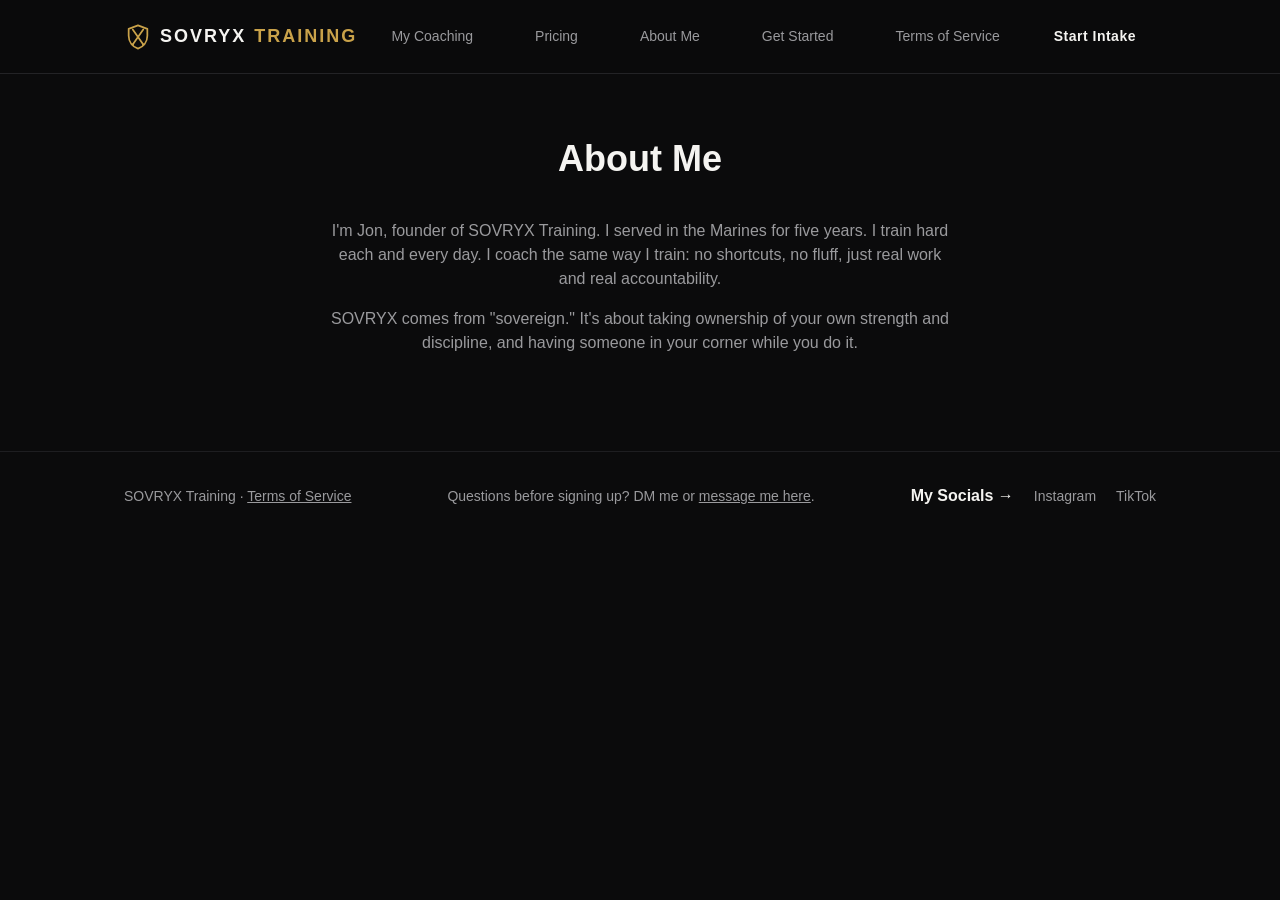
==== about.html @ 3c1b778c "Rename nav label from The Offer to My Coaching" ====
<!DOCTYPE html>
<html lang="en">
<head>
<meta charset="UTF-8">
<meta name="viewport" content="width=device-width, initial-scale=1.0">
<title>About Me | SOVRYX Training</title>
<meta name="description" content="Meet Jon, founder of SOVRYX Training.">
<link rel="stylesheet" href="styles.css">
</head>
<body>

<header class="site-header">
  <div class="wrap header-inner">
    <a href="index.html" class="logo">
      <svg class="logo-icon" width="28" height="28" viewBox="0 0 24 24" fill="none" xmlns="http://www.w3.org/2000/svg" aria-hidden="true">
        <path d="M12 2L4 5V11C4 16.5 7.5 20.5 12 22C16.5 20.5 20 16.5 20 11V5L12 2Z" stroke="#c9a24a" stroke-width="1.5" stroke-linejoin="round"/>
        <path d="M7.5 5.5L16.5 18.5" stroke="#c9a24a" stroke-width="1.5" stroke-linecap="round"/>
        <path d="M16.5 5.5L7.5 18.5" stroke="#c9a24a" stroke-width="1.5" stroke-linecap="round"/>
        <circle cx="16.5" cy="18.5" r="1" fill="#c9a24a"/>
        <circle cx="7.5" cy="18.5" r="1" fill="#c9a24a"/>
      </svg>
      SOVRYX <span>TRAINING</span>
    </a>
    <nav class="nav">
      <a href="index.html#offer">My Coaching</a>
      <a href="index.html#pricing">Pricing</a>
      <a href="about.html">About Me</a>
      <a href="intake.html">Get Started</a>
      <a href="terms.html">Terms of Service</a>
    </nav>
    <a href="intake.html" class="btn btn-nav">Start Intake</a>
  </div>
</header>

<section class="section terms-page">
  <div class="wrap about-inner">
    <div>
      <h1>About Me</h1>
      <p>I'm Jon, founder of SOVRYX Training. I served in the Marines for five years. I train hard each and every day. I coach the same way I train: no shortcuts, no fluff, just real work and real accountability.</p>
      <p>SOVRYX comes from "sovereign." It's about taking ownership of your own strength and discipline, and having someone in your corner while you do it.</p>
    </div>
  </div>
</section>

<footer class="site-footer">
  <div class="wrap footer-inner">
    <p>SOVRYX Training &middot; <a href="terms.html" class="footer-link">Terms of Service</a></p>
    <p class="footer-contact">Questions before signing up? DM me or <a href="https://mail.google.com/mail/?view=cm&fs=1&to=jonabbott63@gmail.com&su=Question%20about%20SOVRYX%20Training" target="_blank" rel="noopener" class="footer-link">message me here</a>.</p>
    <div class="social">
      <span class="social-label">My Socials &rarr;</span>
      <a href="https://instagram.com/_jonabbott" target="_blank" rel="noopener">Instagram</a>
      <a href="https://tiktok.com/@jonabbott_" target="_blank" rel="noopener">TikTok</a>
    </div>
  </div>
</footer>

</body>
</html>
---- styles.css ----
:root {
  --black: #0b0b0c;
  --near-black: #151517;
  --gold: #c9a24a;
  --white: #f5f4f1;
  --gray: #9a9a9d;
  --max-width: 1080px;
}

* { box-sizing: border-box; }

body {
  margin: 0;
  font-family: -apple-system, BlinkMacSystemFont, "Segoe UI", Helvetica, Arial, sans-serif;
  background: var(--black);
  color: var(--white);
  line-height: 1.5;
}

.wrap {
  max-width: var(--max-width);
  margin: 0 auto;
  padding: 0 24px;
}

h1, h2, h3, h4 {
  font-weight: 700;
  line-height: 1.15;
  margin: 0 0 16px;
}

h2 {
  font-size: clamp(28px, 4vw, 40px);
  text-align: center;
  margin-bottom: 40px;
  letter-spacing: 0.5px;
}

p { color: var(--gray); margin: 0 0 16px; }

a { color: inherit; text-decoration: none; }

/* Header */
.site-header {
  position: sticky;
  top: 0;
  background: rgba(11,11,12,0.9);
  backdrop-filter: blur(6px);
  border-bottom: 1px solid #232326;
  z-index: 10;
}

.header-inner {
  display: flex;
  align-items: center;
  justify-content: space-between;
  padding-top: 16px;
  padding-bottom: 16px;
}

.logo {
  display: flex;
  align-items: center;
  gap: 8px;
  font-weight: 800;
  letter-spacing: 2px;
  font-size: 18px;
}

.logo span { color: var(--gold); }

.nav {
  display: none;
  gap: 32px;
}

.nav a {
  color: var(--gray);
  font-size: 14px;
  padding: 8px 14px;
  border-radius: 8px;
  border: 1px solid transparent;
  transition: all 0.15s ease;
}

.nav a:hover {
  color: var(--white);
  border-color: var(--gold);
  background-color: rgba(201, 162, 74, 0.1);
}

@media (min-width: 768px) {
  .nav { display: flex; }
}

.btn {
  display: inline-block;
  padding: 14px 28px;
  border-radius: 4px;
  font-weight: 700;
  font-size: 15px;
  letter-spacing: 0.5px;
  cursor: pointer;
  border: none;
}

.btn-primary {
  background: var(--gold);
  color: var(--black);
}

.btn-primary:hover { background: #ddb85e; }

.btn-nav {
  display: none;
  padding: 10px 20px;
  font-size: 14px;
}

@media (min-width: 768px) {
  .btn-nav { display: inline-block; }
}

/* Hero */
.hero {
  padding: 100px 0 80px;
  text-align: center;
  border-bottom: 1px solid #1e1e21;
}

.eyebrow {
  color: var(--gold);
  text-transform: uppercase;
  font-size: 20px;
  letter-spacing: 2px;
  font-weight: 700;
  font-style: italic;
  margin-bottom: 16px;
}

.hero h1 {
  font-size: clamp(32px, 5vw, 52px);
  max-width: 800px;
  margin-left: auto;
  margin-right: auto;
  margin-bottom: 20px;
}

.hero-sub {
  max-width: 560px;
  margin: 0 auto 32px;
  font-size: 17px;
}

/* Sections */
.section {
  padding: 80px 0;
}

.section-alt {
  background: var(--near-black);
}

/* Who cards */
.cards {
  display: grid;
  gap: 20px;
  grid-template-columns: 1fr;
}

@media (min-width: 640px) {
  .cards { grid-template-columns: repeat(2, 1fr); }
}

@media (min-width: 1000px) {
  .cards { grid-template-columns: repeat(4, 1fr); }
}

.card {
  background: var(--near-black);
  border: 1px solid #232326;
  border-radius: 8px;
  padding: 28px;
}

.card h3 { color: var(--gold); font-size: 18px; }
.card p { margin: 0; font-size: 15px; }

/* Offer */
.offer-list {
  list-style: none;
  padding: 0;
  max-width: 640px;
  margin: 0 auto 48px;
}

.offer-list li {
  padding: 16px 0 16px 28px;
  border-bottom: 1px solid #232326;
  position: relative;
  color: var(--white);
  font-size: 16px;
}

.offer-list li::before {
  content: "\2014";
  position: absolute;
  left: 0;
  color: var(--gold);
}

.offer-list strong { color: var(--gold); }

.addons h3 {
  text-align: center;
  font-size: 20px;
  margin-bottom: 24px;
}

.addon-grid {
  display: grid;
  gap: 20px;
  grid-template-columns: 1fr;
  max-width: 640px;
  margin: 0 auto;
}

@media (min-width: 768px) {
  .addon-grid { grid-template-columns: 1fr 1fr; }
}

.addon {
  background: var(--black);
  border: 1px solid #232326;
  border-radius: 8px;
  padding: 24px;
}

.addon h4 { font-size: 16px; margin-bottom: 8px; }
.addon p { font-size: 14px; margin: 0; }

/* Pricing */
.price-card {
  max-width: 400px;
  margin: 0 auto;
  text-align: center;
  background: var(--near-black);
  border: 1px solid var(--gold);
  border-radius: 12px;
  padding: 40px 32px;
}

.price {
  font-size: 56px;
  font-weight: 800;
  color: var(--white);
  margin: 0;
}

.price span {
  font-size: 18px;
  color: var(--gray);
  font-weight: 400;
}

.price-desc {
  margin: 8px 0 8px;
  font-size: 15px;
}

.price-includes {
  list-style: none;
  padding: 0;
  margin: 8px 0 20px;
  text-align: left;
}

.price-includes li {
  font-size: 14px;
  color: var(--white);
  padding-left: 18px;
  position: relative;
  margin-bottom: 4px;
}

.price-includes li::before {
  content: "\2014";
  position: absolute;
  left: 0;
  color: var(--gold);
}

/* About */
.about-inner p { font-size: 16px; }
.about-inner { max-width: 680px; margin: 0 auto; text-align: center; }

/* CTA */
.cta-section {
  text-align: center;
}

.cta-section p {
  max-width: 480px;
  margin: 0 auto 32px;
}

/* Thank you page */
.thank-you-section {
  text-align: center;
  padding: 100px 0;
}

.thank-you-section p {
  font-size: 18px;
  margin-bottom: 32px;
}

/* Intake form */
.intake-sub {
  text-align: center;
  max-width: 480px;
  margin: 0 auto 40px;
}

.intake-form {
  max-width: 640px;
  margin: 0 auto;
  display: flex;
  flex-direction: column;
}

.intake-error {
  color: #e07a5f;
  font-size: 14px;
  text-align: center;
  margin: 0 0 16px;
}

.intake-form label {
  color: var(--white);
  font-size: 14px;
  font-weight: 700;
  margin-top: 20px;
  margin-bottom: 6px;
}

.intake-form input,
.intake-form textarea {
  -webkit-appearance: none;
  appearance: none;
  width: 100%;
  background: var(--near-black);
  border: 1px solid #2a2a2e;
  border-radius: 6px;
  color: var(--white);
  font-family: inherit;
  font-size: 15px;
  padding: 10px 12px;
  resize: vertical;
}

.intake-form input:focus,
.intake-form textarea:focus {
  outline: none;
  border-color: var(--gold);
}

.intake-form button {
  margin-top: 32px;
  align-self: center;
}

/* Terms */
.terms-page {
  padding: 64px 0 80px;
}

.terms-page h1 {
  font-size: clamp(28px, 4vw, 36px);
  text-align: center;
  margin-bottom: 40px;
}

.terms-updated {
  text-align: center;
  font-size: 13px;
  margin-top: 32px;
  margin-bottom: 0;
}

.terms-content {
  max-width: 640px;
  margin: 0 auto;
}

.terms-content h3 {
  color: var(--gold);
  font-size: 15px;
  margin-bottom: 6px;
}

.terms-content p {
  font-size: 14px;
  margin-bottom: 24px;
}

.terms-content p:last-child {
  margin-bottom: 0;
}

.footer-link {
  color: var(--gray);
  text-decoration: underline;
}

.footer-link:hover { color: var(--gold); }

/* Footer */
.site-footer {
  border-top: 1px solid #1e1e21;
  padding: 32px 0;
}

.footer-inner {
  display: flex;
  flex-direction: column;
  gap: 12px;
  align-items: center;
  text-align: center;
}

.footer-inner p { color: var(--gray); margin: 0; font-size: 14px; }

.footer-contact { text-align: center; }

.social {
  display: flex;
  align-items: center;
  gap: 20px;
}

.social-label {
  font-weight: 700;
  color: var(--white);
}

.social a {
  color: var(--gray);
  font-size: 14px;
}

.social a:hover { color: var(--gold); }

@media (min-width: 640px) {
  .footer-inner { flex-direction: row; justify-content: space-between; }
}
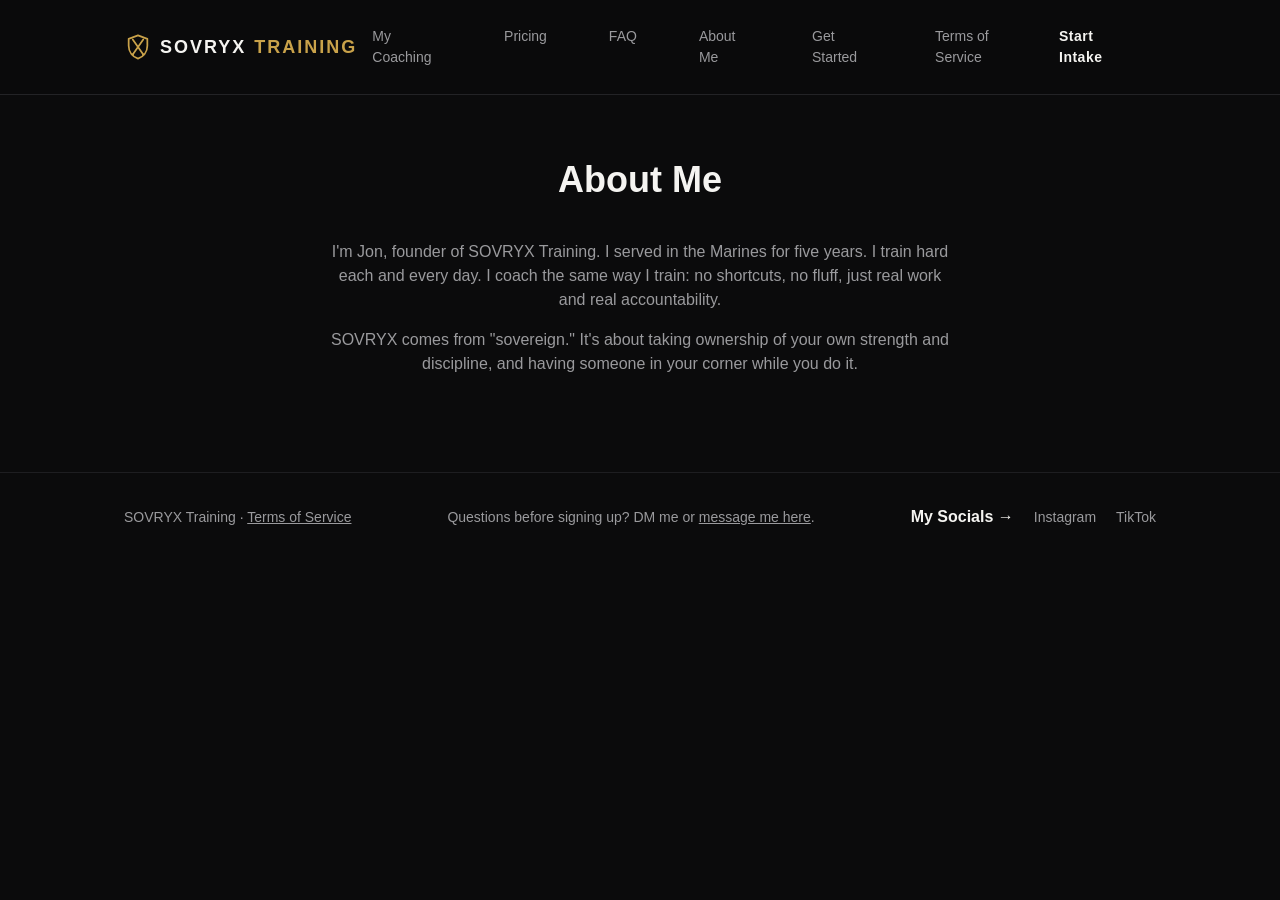
==== commit 7e7fc162: "Add FAQ section and nav link across all pages" ====
--- a/about.html
+++ b/about.html
@@ -24,11 +24,13 @@
     <nav class="nav">
       <a href="index.html#offer">My Coaching</a>
       <a href="index.html#pricing">Pricing</a>
+      <a href="index.html#faq">FAQ</a>
       <a href="about.html">About Me</a>
       <a href="intake.html">Get Started</a>
       <a href="terms.html">Terms of Service</a>
     </nav>
     <a href="intake.html" class="btn btn-nav">Start Intake</a>
+    <button class="nav-toggle" aria-label="Menu" aria-expanded="false">&#9776;</button>
   </div>
 </header>
 
@@ -54,5 +56,7 @@
   </div>
 </footer>
 
+<script src="script.js"></script>
+
 </body>
 </html>
--- a/styles.css
+++ b/styles.css
@@ -121,6 +121,40 @@
   .btn-nav { display: inline-block; }
 }
 
+.nav-toggle {
+  display: inline-flex;
+  background: none;
+  border: none;
+  color: var(--gold);
+  font-size: 24px;
+  line-height: 1;
+  cursor: pointer;
+  padding: 4px 8px;
+}
+
+@media (min-width: 768px) {
+  .nav-toggle { display: none; }
+}
+
+.nav.nav-open {
+  display: flex;
+  flex-direction: column;
+  align-items: flex-start;
+  position: absolute;
+  top: 100%;
+  left: 0;
+  right: 0;
+  background: var(--black);
+  padding: 12px 24px 20px;
+  gap: 4px;
+  border-bottom: 1px solid #232326;
+  z-index: 20;
+}
+
+.nav.nav-open a {
+  width: 100%;
+}
+
 /* Hero */
 .hero {
   padding: 100px 0 80px;
@@ -239,6 +273,32 @@
 .addon h4 { font-size: 16px; margin-bottom: 8px; }
 .addon p { font-size: 14px; margin: 0; }
 
+/* FAQ */
+.faq-list {
+  max-width: 640px;
+  margin: 0 auto;
+}
+
+.faq-item {
+  padding: 20px 0;
+  border-bottom: 1px solid #232326;
+}
+
+.faq-item:last-child {
+  border-bottom: none;
+}
+
+.faq-item h3 {
+  color: var(--gold);
+  font-size: 16px;
+  margin-bottom: 8px;
+}
+
+.faq-item p {
+  font-size: 14px;
+  margin: 0;
+}
+
 /* Pricing */
 .price-card {
   max-width: 400px;
@@ -266,6 +326,11 @@
 .price-desc {
   margin: 8px 0 8px;
   font-size: 15px;
+}
+
+.price-payment {
+  font-size: 13px;
+  margin: 0 0 20px;
 }
 
 .price-includes {
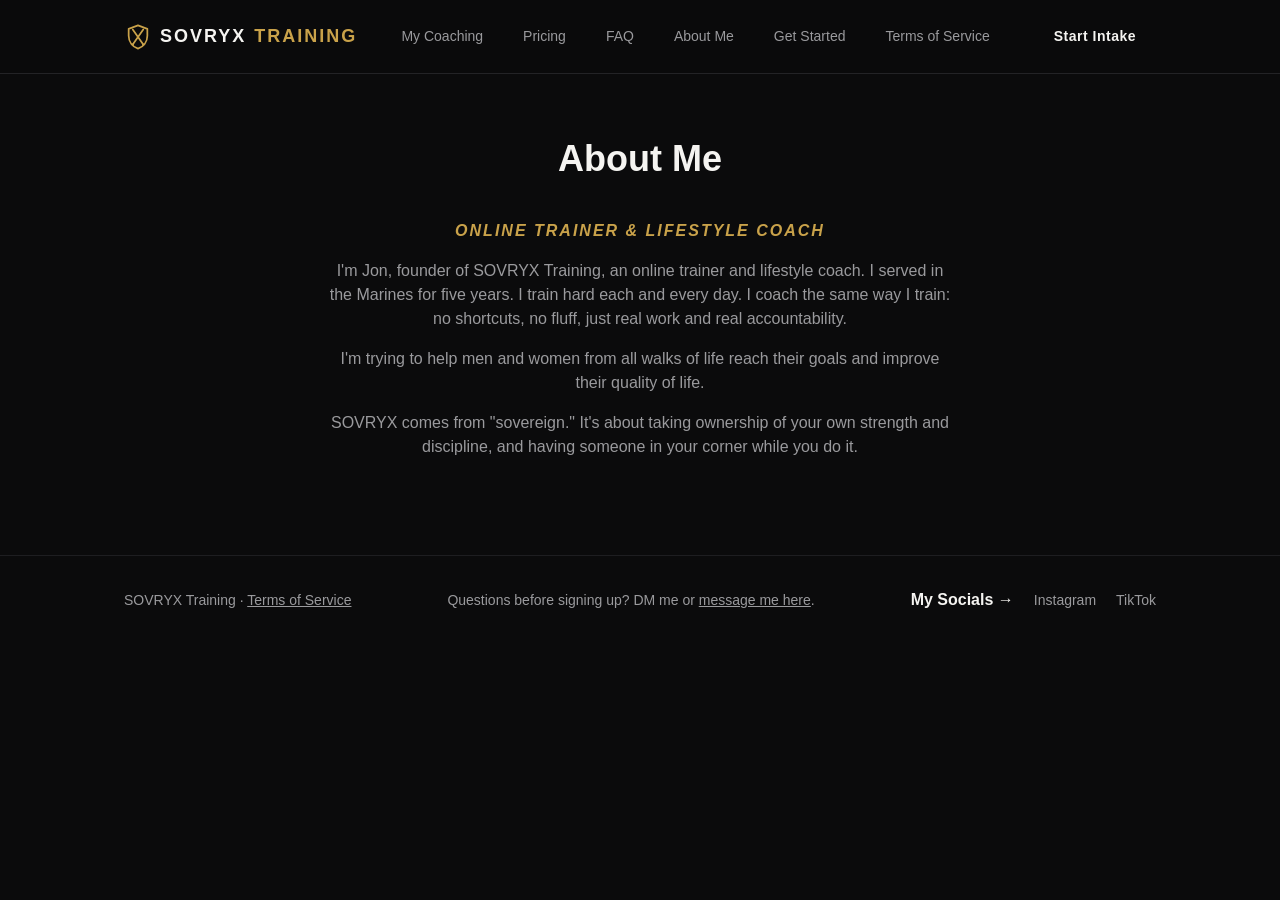
==== commit d29aaf7e: "Add trainer/lifestyle coach tagline and mission line to About Me" ====
--- a/about.html
+++ b/about.html
@@ -38,7 +38,9 @@
   <div class="wrap about-inner">
     <div>
       <h1>About Me</h1>
-      <p>I'm Jon, founder of SOVRYX Training. I served in the Marines for five years. I train hard each and every day. I coach the same way I train: no shortcuts, no fluff, just real work and real accountability.</p>
+      <p class="eyebrow about-tagline">Online Trainer &amp; Lifestyle Coach</p>
+      <p>I'm Jon, founder of SOVRYX Training, an online trainer and lifestyle coach. I served in the Marines for five years. I train hard each and every day. I coach the same way I train: no shortcuts, no fluff, just real work and real accountability.</p>
+      <p>I'm trying to help men and women from all walks of life reach their goals and improve their quality of life.</p>
       <p>SOVRYX comes from "sovereign." It's about taking ownership of your own strength and discipline, and having someone in your corner while you do it.</p>
     </div>
   </div>
--- a/styles.css
+++ b/styles.css
@@ -71,13 +71,14 @@
 
 .nav {
   display: none;
-  gap: 32px;
+  gap: 14px;
 }
 
 .nav a {
   color: var(--gray);
   font-size: 14px;
-  padding: 8px 14px;
+  white-space: nowrap;
+  padding: 8px 12px;
   border-radius: 8px;
   border: 1px solid transparent;
   transition: all 0.15s ease;
@@ -89,7 +90,7 @@
   background-color: rgba(201, 162, 74, 0.1);
 }
 
-@media (min-width: 768px) {
+@media (min-width: 1100px) {
   .nav { display: flex; }
 }
 
@@ -117,7 +118,7 @@
   font-size: 14px;
 }
 
-@media (min-width: 768px) {
+@media (min-width: 1100px) {
   .btn-nav { display: inline-block; }
 }
 
@@ -132,7 +133,7 @@
   padding: 4px 8px;
 }
 
-@media (min-width: 768px) {
+@media (min-width: 1100px) {
   .nav-toggle { display: none; }
 }
 
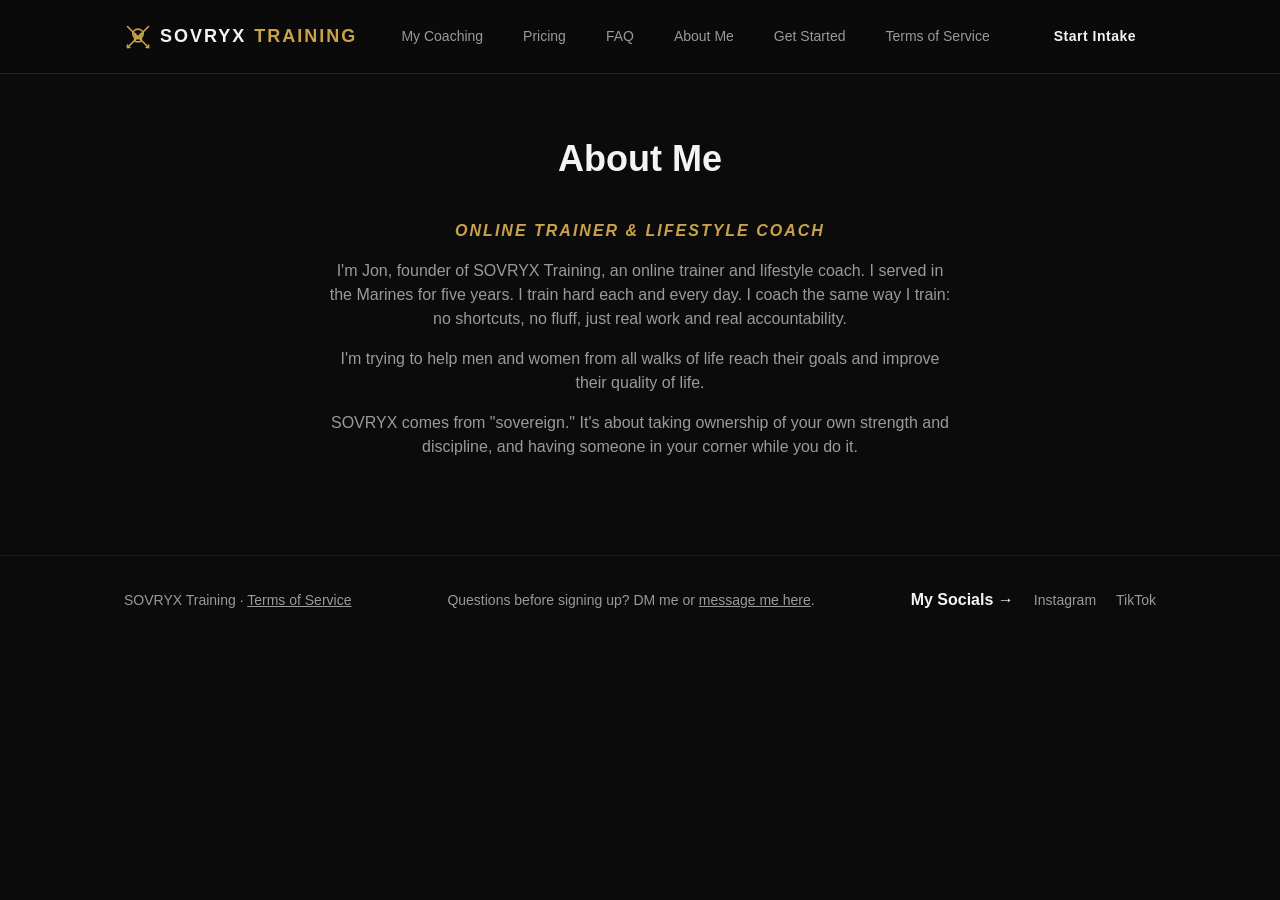
==== commit 62252f51: "Lower price to $140/month, redesign logo as skull with crossed arrows" ====
--- a/about.html
+++ b/about.html
@@ -5,6 +5,18 @@
 <meta name="viewport" content="width=device-width, initial-scale=1.0">
 <title>About Me | SOVRYX Training</title>
 <meta name="description" content="Meet Jon, founder of SOVRYX Training.">
+<link rel="icon" type="image/png" href="favicon.png">
+<link rel="icon" type="image/png" sizes="192x192" href="favicon-192.png">
+<link rel="apple-touch-icon" href="apple-touch-icon.png">
+<meta property="og:type" content="website">
+<meta property="og:url" content="https://sovryxtraining.com/about.html">
+<meta property="og:title" content="About Me | SOVRYX Training">
+<meta property="og:description" content="Meet Jon, founder of SOVRYX Training.">
+<meta property="og:image" content="https://sovryxtraining.com/og-image.png">
+<meta name="twitter:card" content="summary_large_image">
+<meta name="twitter:title" content="About Me | SOVRYX Training">
+<meta name="twitter:description" content="Meet Jon, founder of SOVRYX Training.">
+<meta name="twitter:image" content="https://sovryxtraining.com/og-image.png">
 <link rel="stylesheet" href="styles.css">
 </head>
 <body>
@@ -13,11 +25,15 @@
   <div class="wrap header-inner">
     <a href="index.html" class="logo">
       <svg class="logo-icon" width="28" height="28" viewBox="0 0 24 24" fill="none" xmlns="http://www.w3.org/2000/svg" aria-hidden="true">
-        <path d="M12 2L4 5V11C4 16.5 7.5 20.5 12 22C16.5 20.5 20 16.5 20 11V5L12 2Z" stroke="#c9a24a" stroke-width="1.5" stroke-linejoin="round"/>
-        <path d="M7.5 5.5L16.5 18.5" stroke="#c9a24a" stroke-width="1.5" stroke-linecap="round"/>
-        <path d="M16.5 5.5L7.5 18.5" stroke="#c9a24a" stroke-width="1.5" stroke-linecap="round"/>
-        <circle cx="16.5" cy="18.5" r="1" fill="#c9a24a"/>
-        <circle cx="7.5" cy="18.5" r="1" fill="#c9a24a"/>
+        <ellipse cx="12" cy="9.3" rx="4.5" ry="4.05" stroke="#c9a24a" stroke-width="1.4"/>
+        <rect x="9.12" y="11.55" width="5.76" height="4.5" rx="1.62" stroke="#c9a24a" stroke-width="1.4"/>
+        <circle cx="9.57" cy="10.02" r="1.17" fill="#c9a24a"/>
+        <circle cx="14.43" cy="10.02" r="1.17" fill="#c9a24a"/>
+        <polygon points="12,11.82 11.28,13.26 12.72,13.26" fill="#c9a24a"/>
+        <line x1="3" y1="3" x2="21" y2="21" stroke="#c9a24a" stroke-width="1.4" stroke-linecap="round"/>
+        <path d="M19.02 21 L21 21 L21 19.02" stroke="#c9a24a" stroke-width="1.4" fill="none" stroke-linecap="round" stroke-linejoin="round"/>
+        <line x1="21" y1="3" x2="3" y2="21" stroke="#c9a24a" stroke-width="1.4" stroke-linecap="round"/>
+        <path d="M4.98 21 L3 21 L3 19.02" stroke="#c9a24a" stroke-width="1.4" fill="none" stroke-linecap="round" stroke-linejoin="round"/>
       </svg>
       SOVRYX <span>TRAINING</span>
     </a>
--- a/styles.css
+++ b/styles.css
@@ -218,7 +218,15 @@
   padding: 28px;
 }
 
-.card h3 { color: var(--gold); font-size: 18px; }
+.card-heading {
+  display: flex;
+  align-items: center;
+  gap: 10px;
+  margin-bottom: 10px;
+}
+
+.card-icon { flex-shrink: 0; }
+.card h3 { color: var(--gold); font-size: 18px; margin: 0; }
 .card p { margin: 0; font-size: 15px; }
 
 /* Offer */
@@ -289,10 +297,21 @@
   border-bottom: none;
 }
 
+.faq-question {
+  display: flex;
+  align-items: center;
+  gap: 10px;
+  margin-bottom: 8px;
+}
+
+.faq-icon {
+  flex-shrink: 0;
+}
+
 .faq-item h3 {
   color: var(--gold);
   font-size: 16px;
-  margin-bottom: 8px;
+  margin: 0;
 }
 
 .faq-item p {
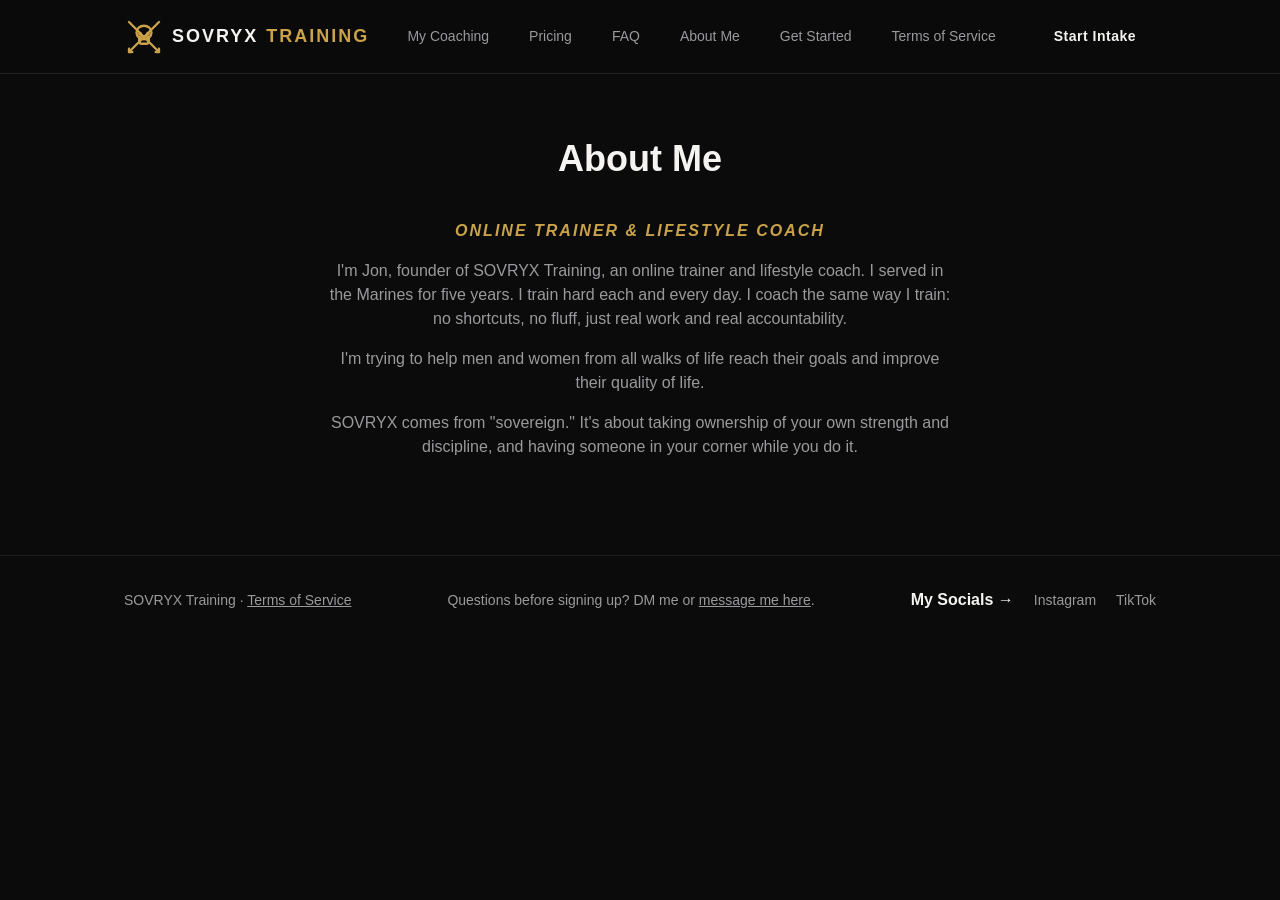
==== commit 41b45898: "Lower add-ons to $30 with free updates, enlarge header logo to 40px" ====
--- a/about.html
+++ b/about.html
@@ -24,7 +24,7 @@
 <header class="site-header">
   <div class="wrap header-inner">
     <a href="index.html" class="logo">
-      <svg class="logo-icon" width="28" height="28" viewBox="0 0 24 24" fill="none" xmlns="http://www.w3.org/2000/svg" aria-hidden="true">
+      <svg class="logo-icon" width="40" height="40" viewBox="0 0 24 24" fill="none" xmlns="http://www.w3.org/2000/svg" aria-hidden="true">
         <ellipse cx="12" cy="9.3" rx="4.5" ry="4.05" stroke="#c9a24a" stroke-width="1.4"/>
         <rect x="9.12" y="11.55" width="5.76" height="4.5" rx="1.62" stroke="#c9a24a" stroke-width="1.4"/>
         <circle cx="9.57" cy="10.02" r="1.17" fill="#c9a24a"/>
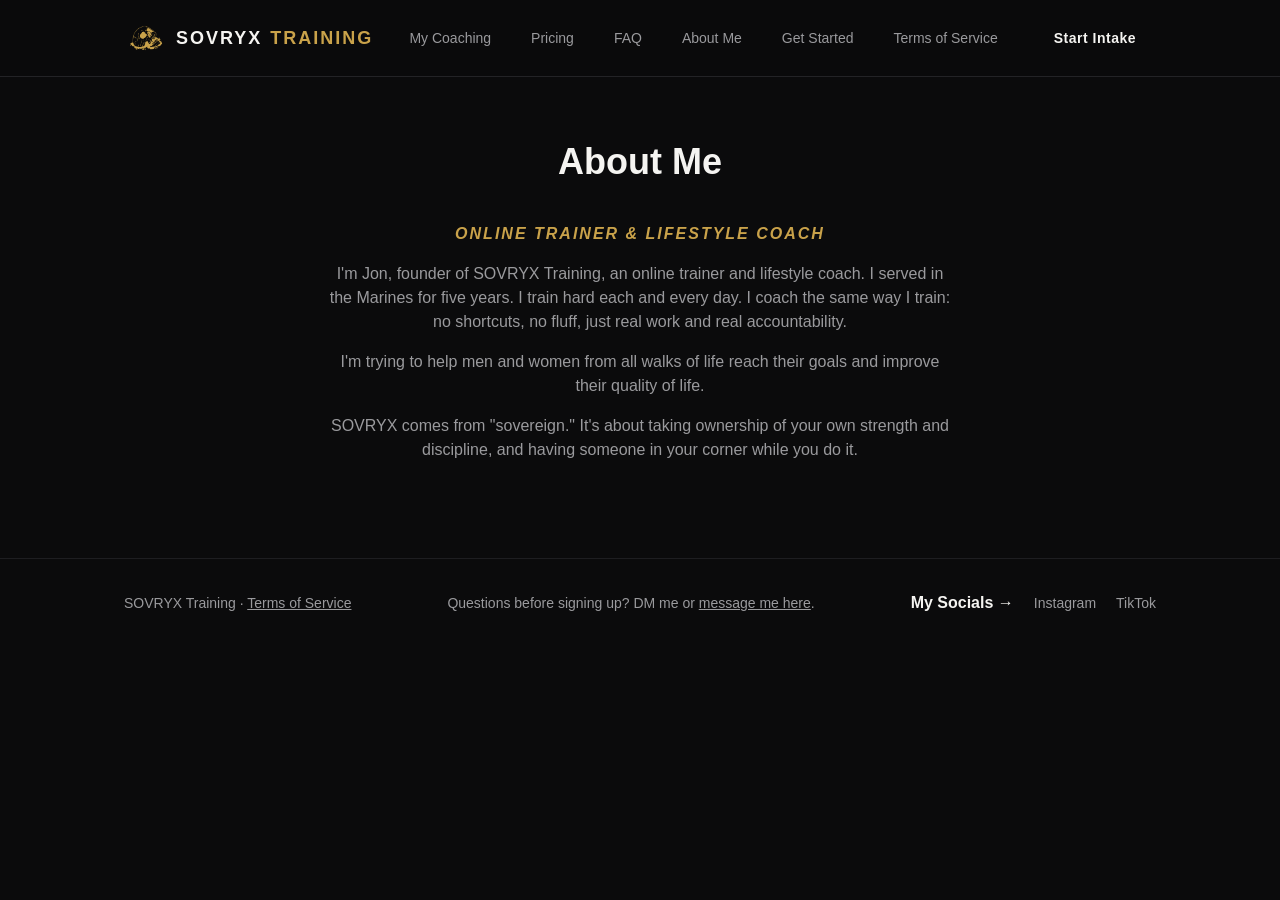
==== commit 5e9c3df2: "Replace hand-drawn logo with Jon's skull artwork, recolored gold for dark theme" ====
--- a/about.html
+++ b/about.html
@@ -24,17 +24,7 @@
 <header class="site-header">
   <div class="wrap header-inner">
     <a href="index.html" class="logo">
-      <svg class="logo-icon" width="40" height="40" viewBox="0 0 24 24" fill="none" xmlns="http://www.w3.org/2000/svg" aria-hidden="true">
-        <ellipse cx="12" cy="9.3" rx="4.5" ry="4.05" stroke="#c9a24a" stroke-width="1.4"/>
-        <rect x="9.12" y="11.55" width="5.76" height="4.5" rx="1.62" stroke="#c9a24a" stroke-width="1.4"/>
-        <circle cx="9.57" cy="10.02" r="1.17" fill="#c9a24a"/>
-        <circle cx="14.43" cy="10.02" r="1.17" fill="#c9a24a"/>
-        <polygon points="12,11.82 11.28,13.26 12.72,13.26" fill="#c9a24a"/>
-        <line x1="3" y1="3" x2="21" y2="21" stroke="#c9a24a" stroke-width="1.4" stroke-linecap="round"/>
-        <path d="M19.02 21 L21 21 L21 19.02" stroke="#c9a24a" stroke-width="1.4" fill="none" stroke-linecap="round" stroke-linejoin="round"/>
-        <line x1="21" y1="3" x2="3" y2="21" stroke="#c9a24a" stroke-width="1.4" stroke-linecap="round"/>
-        <path d="M4.98 21 L3 21 L3 19.02" stroke="#c9a24a" stroke-width="1.4" fill="none" stroke-linecap="round" stroke-linejoin="round"/>
-      </svg>
+      <img class="logo-icon" src="logo-icon.png" width="44" height="44" alt="">
       SOVRYX <span>TRAINING</span>
     </a>
     <nav class="nav">
